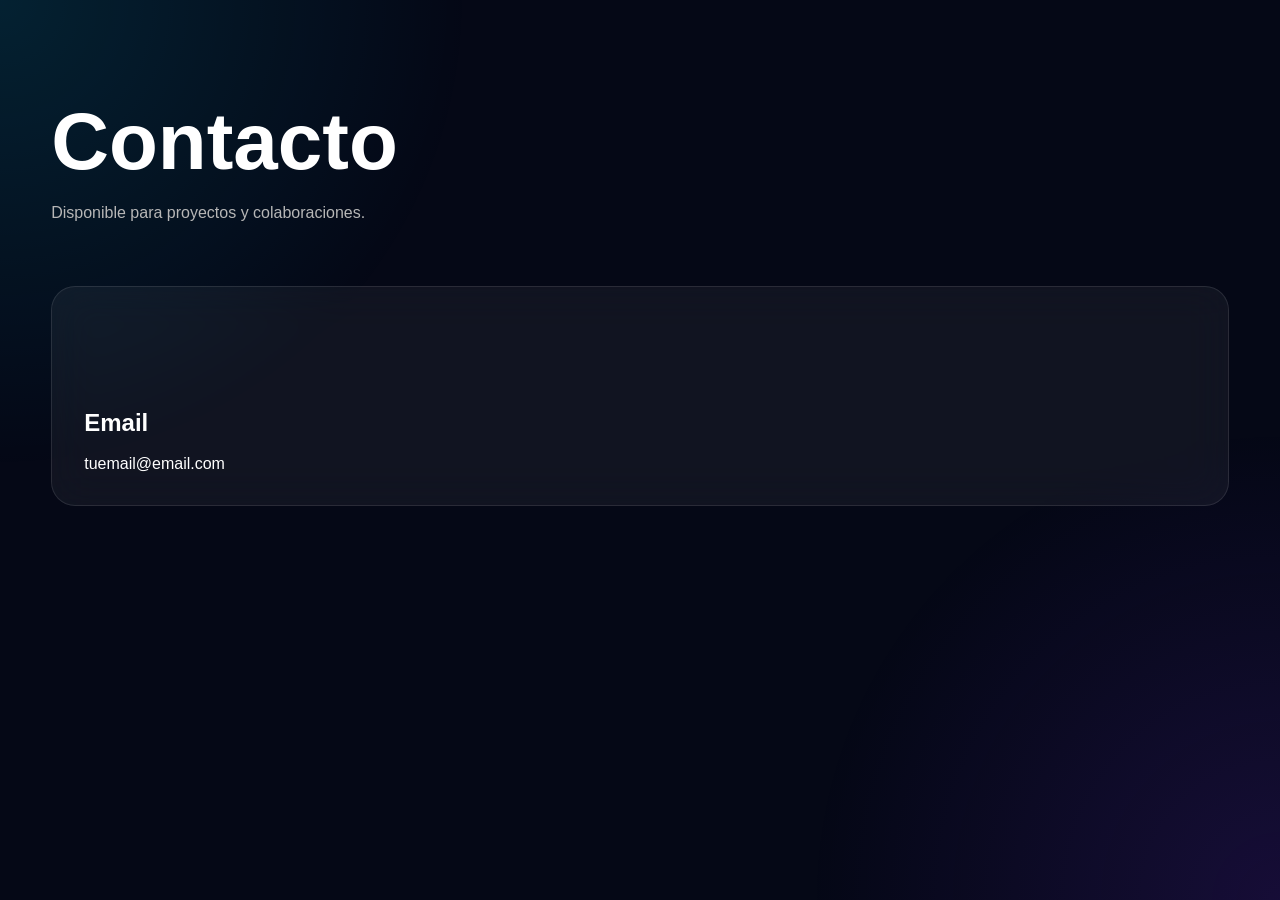
==== contacto.html @ ed44b933 "Add files via upload" ====
<!DOCTYPE html>
<html lang="es">

<head>

  <meta charset="UTF-8">

  <meta
    name="viewport"
    content="width=device-width, initial-scale=1.0"
  >

  <title>Contacto | Alberto Cari</title>

  <link rel="stylesheet" href="css/variables.css">
  <link rel="stylesheet" href="css/style.css">

</head>

<body>

  <div class="bg-gradient"></div>

  <main class="container">

    <section class="page-header">

      <h1>Contacto</h1>

      <p>
        Disponible para proyectos y colaboraciones.
      </p>

    </section>

    <div class="category-card">

      <div>

        <h2>Email</h2>

        <br>

        <p>
          tuemail@email.com
        </p>

      </div>

    </div>

  </main>

</body>
</html>
---- css/variables.css ----
:root {

  --bg-color: #050816;

  --primary-color: #00d9ff;

  --secondary-color: #7b2ff7;

  --text-color: #ffffff;

  --text-secondary: #b7b7b7;

  --glass-bg:
    rgba(255,255,255,0.05);

  --border-color:
    rgba(255,255,255,0.1);

  --shadow-glow:
    0 0 30px rgba(0,217,255,0.25);

  --transition:
    all 0.3s ease;

  --container-width: 1300px;

}
---- css/style.css ----
* {

  margin: 0;
  padding: 0;
  box-sizing: border-box;

}

html {

  scroll-behavior: smooth;

}

body {

  font-family: 'Inter', sans-serif;

  background: var(--bg-color);

  color: var(--text-color);

  overflow-x: hidden;

  min-height: 100vh;

}

.container {

  width: min(92%, var(--container-width));

  margin-inline: auto;

}

.bg-gradient {

  position: fixed;

  inset: 0;

  background:

    radial-gradient(
      circle at top left,
      rgba(0,217,255,0.12),
      transparent 30%
    ),

    radial-gradient(
      circle at bottom right,
      rgba(123,47,247,0.15),
      transparent 30%
    );

  z-index: -1;

}

.header {

  position: sticky;

  top: 0;

  z-index: 1000;

  backdrop-filter: blur(20px);

  background:
    rgba(5,8,22,0.7);

  border-bottom:
    1px solid var(--border-color);

}

.navbar {

  min-height: 80px;

  display: flex;

  align-items: center;

  justify-content: space-between;

  gap: 2rem;

}

.logo {

  color: white;

  text-decoration: none;

  font-size: 1.5rem;

  font-weight: 800;

}

.logo span {

  color: var(--primary-color);

}

.nav-links {

  display: flex;

  gap: 1.5rem;

  list-style: none;

}

.nav-links a {

  color: white;

  text-decoration: none;

  transition: var(--transition);

}

.nav-links a:hover {

  color: var(--primary-color);

}

.hero {

  min-height: 100vh;

  display: flex;

  align-items: center;

  justify-content: center;

  text-align: center;

}

.hero-content {

  max-width: 900px;

}

.hero-tag {

  color: var(--primary-color);

  margin-bottom: 1rem;

  letter-spacing: 2px;

}

.hero h1 {

  font-size:
    clamp(3rem, 8vw, 6rem);

  line-height: 1.1;

  margin-bottom: 2rem;

}

.hero-description {

  color: var(--text-secondary);

  font-size: 1.2rem;

  line-height: 1.8;

  margin-bottom: 2rem;

}

.hero-buttons {

  display: flex;

  justify-content: center;

  gap: 1rem;

}

.primary-btn {

  display: inline-flex;

  align-items: center;

  justify-content: center;

  padding: 1rem 2rem;

  border-radius: 14px;

  text-decoration: none;

  background:
    linear-gradient(
      90deg,
      var(--primary-color),
      var(--secondary-color)
    );

  color: white;

  transition: var(--transition);

}

.primary-btn:hover {

  transform:
    translateY(-4px);

  box-shadow: var(--shadow-glow);

}

.categories {

  display: grid;

  grid-template-columns:
    repeat(auto-fit, minmax(250px,1fr));

  gap: 2rem;

  padding-bottom: 8rem;

}

.category-card {

  position: relative;

  overflow: hidden;

  min-height: 220px;

  border-radius: 24px;

  background: var(--glass-bg);

  border:
    1px solid var(--border-color);

  backdrop-filter: blur(20px);

  display: flex;

  align-items: end;

  padding: 2rem;

  text-decoration: none;

  transition: var(--transition);

}

.category-card:hover {

  transform:
    translateY(-8px);

  box-shadow: var(--shadow-glow);

}

.category-card h3 {

  color: white;

  font-size: 2rem;

}

.page-header {

  padding:
    6rem 0 4rem;

}

.page-header h1 {

  font-size:
    clamp(3rem, 7vw, 5rem);

  margin-bottom: 1rem;

}

.page-header p {

  color: var(--text-secondary);

}

.detail-page {

  padding:
    6rem 0;

}

.detail-page h1 {

  margin:
    2rem 0 1rem;

}

.detail-page p {

  color: var(--text-secondary);

  line-height: 1.8;

}

.lang-btn {

  background: transparent;

  border:
    1px solid rgba(255,255,255,0.1);

  color: white;

  padding:
    0.7rem 1rem;

  border-radius: 12px;

  cursor: pointer;

  transition: 0.3s;

}

.lang-btn:hover {

  border-color:
    var(--primary-color);

  color:
    var(--primary-color);

}
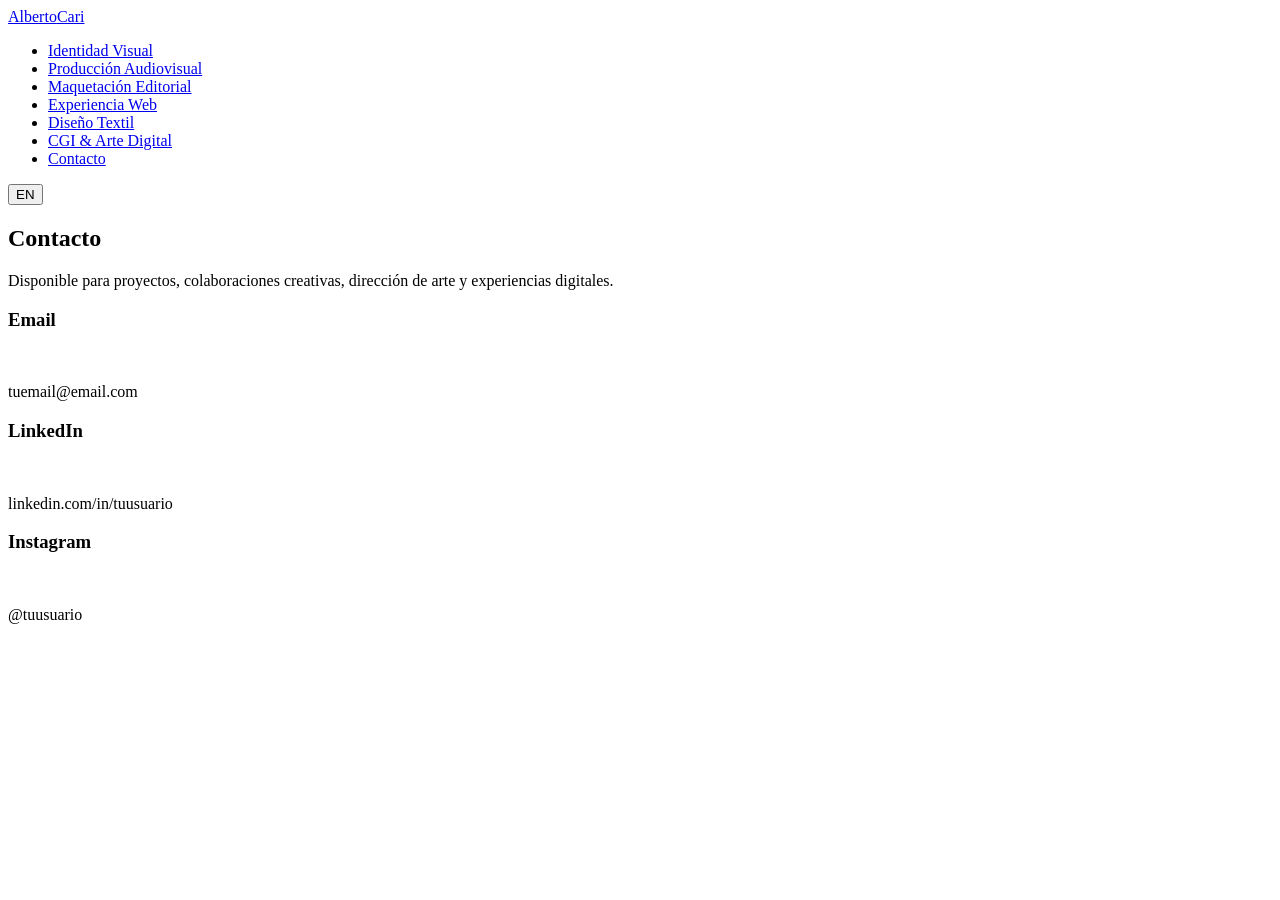
==== commit f3fe522e: "Add files via upload" ====
--- a/contacto.html
+++ b/contacto.html
@@ -2,6 +2,8 @@
 <html lang="es">
 
 <head>
+
+  <base href="/ALBERTO-CARI---PORTAFOLIO-2026/">
 
   <meta charset="UTF-8">
 
@@ -10,46 +12,309 @@
     content="width=device-width, initial-scale=1.0"
   >
 
-  <title>Contacto | Alberto Cari</title>
-
-  <link rel="stylesheet" href="css/variables.css">
-  <link rel="stylesheet" href="css/style.css">
+  <title>
+    Contacto | Alberto Cari
+  </title>
+
+  <!-- CSS -->
+
+  <link
+    rel="stylesheet"
+    href="css/variables.css"
+  >
+
+  <link
+    rel="stylesheet"
+    href="css/style.css"
+  >
+
+  <link
+    rel="stylesheet"
+    href="css/gallery.css"
+  >
+
+  <link
+    rel="stylesheet"
+    href="css/animations.css"
+  >
+
+  <link
+    rel="stylesheet"
+    href="css/responsive.css"
+  >
+
+  <!-- GOOGLE FONT -->
+
+  <link
+    href="https://fonts.googleapis.com/css2?family=Inter:wght@300;400;500;700;800&display=swap"
+    rel="stylesheet"
+  >
 
 </head>
 
 <body>
 
+  <!-- BACKGROUND -->
+
   <div class="bg-gradient"></div>
 
+  <!-- HEADER -->
+
+  <header class="header">
+
+    <nav class="navbar container">
+
+      <!-- LOGO -->
+
+      <a
+        href="index.html"
+        class="logo"
+      >
+        Alberto<span>Cari</span>
+      </a>
+
+      <!-- NAVIGATION -->
+
+      <ul class="nav-links">
+
+        <li>
+
+          <a
+            href="image.html"
+            class="nav-item"
+            data-i18n="navImage"
+          >
+
+            <span class="nav-line"></span>
+
+            <span class="nav-text">
+              Identidad Visual
+            </span>
+
+          </a>
+
+        </li>
+
+        <li>
+
+          <a
+            href="video.html"
+            class="nav-item"
+            data-i18n="navVideo"
+          >
+
+            <span class="nav-line"></span>
+
+            <span class="nav-text">
+              Producción Audiovisual
+            </span>
+
+          </a>
+
+        </li>
+
+        <li>
+
+          <a
+            href="editorial.html"
+            class="nav-item"
+            data-i18n="navEditorial"
+          >
+
+            <span class="nav-line"></span>
+
+            <span class="nav-text">
+              Maquetación Editorial
+            </span>
+
+          </a>
+
+        </li>
+
+        <li>
+
+          <a
+            href="web.html"
+            class="nav-item"
+            data-i18n="navWeb"
+          >
+
+            <span class="nav-line"></span>
+
+            <span class="nav-text">
+              Experiencia Web
+            </span>
+
+          </a>
+
+        </li>
+
+        <li>
+
+          <a
+            href="textil.html"
+            class="nav-item"
+            data-i18n="navTextil"
+          >
+
+            <span class="nav-line"></span>
+
+            <span class="nav-text">
+              Diseño Textil
+            </span>
+
+          </a>
+
+        </li>
+
+        <li>
+
+          <a
+            href="creatividad.html"
+            class="nav-item"
+            data-i18n="navCreatividad"
+          >
+
+            <span class="nav-line"></span>
+
+            <span class="nav-text">
+              CGI & Arte Digital
+            </span>
+
+          </a>
+
+        </li>
+
+        <li>
+
+          <a
+            href="contacto.html"
+            class="nav-item"
+            data-i18n="navContacto"
+          >
+
+            <span class="nav-line"></span>
+
+            <span class="nav-text">
+              Contacto
+            </span>
+
+          </a>
+
+        </li>
+
+      </ul>
+
+      <!-- LANGUAGE -->
+
+      <button
+        id="lang-toggle"
+        class="lang-btn"
+      >
+        EN
+      </button>
+
+    </nav>
+
+  </header>
+
+  <!-- MAIN -->
+
   <main class="container">
 
+    <!-- PAGE HEADER -->
+
     <section class="page-header">
 
-      <h1>Contacto</h1>
-
-      <p>
-        Disponible para proyectos y colaboraciones.
+      <h1 data-i18n="navContacto">
+
+        Contacto
+
+      </h1>
+
+      <p data-i18n="contactDescription">
+
+        Disponible para proyectos,
+        colaboraciones creativas,
+        dirección de arte y experiencias digitales.
+
       </p>
 
     </section>
 
-    <div class="category-card">
-
-      <div>
-
-        <h2>Email</h2>
-
-        <br>
-
-        <p>
-          tuemail@email.com
-        </p>
+    <!-- CONTACT GRID -->
+
+    <section class="categories">
+
+      <!-- EMAIL -->
+
+      <div class="category-card">
+
+        <div>
+
+          <h3>Email</h3>
+
+          <br>
+
+          <p>
+
+            tuemail@email.com
+
+          </p>
+
+        </div>
 
       </div>
 
-    </div>
+      <!-- LINKEDIN -->
+
+      <div class="category-card">
+
+        <div>
+
+          <h3>LinkedIn</h3>
+
+          <br>
+
+          <p>
+
+            linkedin.com/in/tuusuario
+
+          </p>
+
+        </div>
+
+      </div>
+
+      <!-- INSTAGRAM -->
+
+      <div class="category-card">
+
+        <div>
+
+          <h3>Instagram</h3>
+
+          <br>
+
+          <p>
+
+            @tuusuario
+
+          </p>
+
+        </div>
+
+      </div>
+
+    </section>
 
   </main>
+
+  <!-- SCRIPTS -->
+
+  <script src="js/translations.js"></script>
+
+  <script src="js/main.js"></script>
 
 </body>
 </html>
--- a/css/style.css
+++ b/css/style.css
@@ -1,3 +1,7 @@
+/* =========================
+   RESET
+========================= */
+
 * {
 
   margin: 0;
@@ -12,51 +16,102 @@
 
 }
 
+/* =========================
+   BODY
+========================= */
+
 body {
 
   font-family: 'Inter', sans-serif;
 
-  background: var(--bg-color);
-
-  color: var(--text-color);
+  background:
+    linear-gradient(
+      180deg,
+      #f4f8ff,
+      #e9f2ff
+    );
+
+  color: #081120;
 
   overflow-x: hidden;
 
   min-height: 100vh;
 
-}
+  position: relative;
+
+}
+
+/* =========================
+   CONTAINER
+========================= */
 
 .container {
 
-  width: min(92%, var(--container-width));
+  width: min(92%, 1440px);
 
   margin-inline: auto;
 
 }
 
+/* =========================
+   BACKGROUND SYSTEM
+========================= */
+
 .bg-gradient {
 
   position: fixed;
 
   inset: 0;
+
+  z-index: -5;
+
+  overflow: hidden;
 
   background:
 
     radial-gradient(
       circle at top left,
-      rgba(0,217,255,0.12),
+      rgba(143,220,255,0.25),
+      transparent 25%
+    ),
+
+    radial-gradient(
+      circle at bottom right,
+      rgba(122,140,255,0.18),
       transparent 30%
     ),
 
-    radial-gradient(
-      circle at bottom right,
-      rgba(123,47,247,0.15),
-      transparent 30%
+    linear-gradient(
+      180deg,
+      #f4f8ff,
+      #eef5ff
     );
 
-  z-index: -1;
-
-}
+}
+
+/* =========================
+   CANVAS
+========================= */
+
+#bg-canvas {
+
+  position: fixed;
+
+  inset: 0;
+
+  width: 100%;
+
+  height: 100%;
+
+  z-index: -4;
+
+  pointer-events: none;
+
+}
+
+/* =========================
+   HEADER
+========================= */
 
 .header {
 
@@ -66,161 +121,418 @@
 
   z-index: 1000;
 
+  backdrop-filter: blur(24px);
+
+  background:
+    rgba(255,255,255,0.28);
+
+  border-bottom:
+    1px solid rgba(255,255,255,0.25);
+
+}
+
+/* =========================
+   NAVBAR
+========================= */
+
+.navbar {
+
+  min-height: 100px;
+
+  display: flex;
+
+  align-items: center;
+
+  justify-content: space-between;
+
+  gap: 2rem;
+
+}
+
+/* =========================
+   LOGO
+========================= */
+
+.logo {
+
+  color: #081120;
+
+  text-decoration: none;
+
+  font-size: 1.7rem;
+
+  font-weight: 800;
+
+  letter-spacing: -1px;
+
+}
+
+.logo span {
+
+  color: #57b8ff;
+
+}
+
+/* =========================
+   FUTURISTIC NAV
+========================= */
+
+.nav-links {
+
+  display: flex;
+
+  align-items: center;
+
+  gap: 1rem;
+
+  list-style: none;
+
+}
+
+/* =========================
+   NAV ITEM
+========================= */
+
+.nav-item {
+
+  position: relative;
+
+  display: flex;
+
+  align-items: center;
+
+  justify-content: center;
+
+  width: 48px;
+
+  height: 48px;
+
+  border-radius: 18px;
+
+  overflow: hidden;
+
+  text-decoration: none;
+
+  transition:
+    width 0.45s ease,
+    background 0.45s ease,
+    box-shadow 0.45s ease,
+    border 0.45s ease,
+    transform 0.45s ease;
+
+  background:
+    rgba(255,255,255,0.08);
+
+  border:
+    1px solid rgba(255,255,255,0.18);
+
   backdrop-filter: blur(20px);
 
-  background:
-    rgba(5,8,22,0.7);
-
-  border-bottom:
-    1px solid var(--border-color);
-
-}
-
-.navbar {
-
-  min-height: 80px;
-
-  display: flex;
-
-  align-items: center;
-
-  justify-content: space-between;
-
-  gap: 2rem;
-
-}
-
-.logo {
-
-  color: white;
-
-  text-decoration: none;
-
-  font-size: 1.5rem;
-
-  font-weight: 800;
-
-}
-
-.logo span {
-
-  color: var(--primary-color);
-
-}
-
-.nav-links {
-
-  display: flex;
-
-  gap: 1.5rem;
-
-  list-style: none;
-
-}
-
-.nav-links a {
-
-  color: white;
-
-  text-decoration: none;
-
-  transition: var(--transition);
-
-}
-
-.nav-links a:hover {
-
-  color: var(--primary-color);
-
-}
-
-.hero {
-
-  min-height: 100vh;
-
-  display: flex;
-
-  align-items: center;
-
-  justify-content: center;
-
-  text-align: center;
-
-}
-
-.hero-content {
-
-  max-width: 900px;
-
-}
-
-.hero-tag {
-
-  color: var(--primary-color);
-
-  margin-bottom: 1rem;
-
-  letter-spacing: 2px;
-
-}
-
-.hero h1 {
-
-  font-size:
-    clamp(3rem, 8vw, 6rem);
-
-  line-height: 1.1;
-
-  margin-bottom: 2rem;
-
-}
-
-.hero-description {
-
-  color: var(--text-secondary);
-
-  font-size: 1.2rem;
-
-  line-height: 1.8;
-
-  margin-bottom: 2rem;
-
-}
-
-.hero-buttons {
-
-  display: flex;
-
-  justify-content: center;
-
-  gap: 1rem;
-
-}
-
-.primary-btn {
-
-  display: inline-flex;
-
-  align-items: center;
-
-  justify-content: center;
-
-  padding: 1rem 2rem;
-
-  border-radius: 14px;
-
-  text-decoration: none;
+}
+
+/* =========================
+   NAV LINE
+========================= */
+
+.nav-line {
+
+  position: absolute;
+
+  width: 18px;
+
+  height: 2px;
 
   background:
     linear-gradient(
       90deg,
-      var(--primary-color),
-      var(--secondary-color)
+      #8fdcff,
+      #7a8cff
     );
 
+  border-radius: 20px;
+
+  transition:
+    opacity 0.4s ease;
+
+}
+
+/* =========================
+   NAV TEXT
+========================= */
+
+.nav-text {
+
+  position: relative;
+
+  opacity: 0;
+
+  white-space: nowrap;
+
+  font-size: 0.92rem;
+
+  color: #081120;
+
+  font-weight: 500;
+
+  transform:
+    translateX(12px);
+
+  transition:
+    opacity 0.35s ease,
+    transform 0.35s ease;
+
+}
+
+/* =========================
+   NAV HOVER
+========================= */
+
+.nav-item:hover {
+
+  width: 230px;
+
+  background:
+    rgba(255,255,255,0.42);
+
+  border:
+    1px solid rgba(120,180,255,0.35);
+
+  box-shadow:
+    0 10px 40px rgba(120,180,255,0.18);
+
+  transform:
+    translateY(-2px);
+
+}
+
+/* =========================
+   HIDE LINE
+========================= */
+
+.nav-item:hover .nav-line {
+
+  opacity: 0;
+
+}
+
+/* =========================
+   SHOW TEXT
+========================= */
+
+.nav-item:hover .nav-text {
+
+  opacity: 1;
+
+  transform:
+    translateX(0);
+
+}
+
+/* =========================
+   NAV GLOW
+========================= */
+
+.nav-item::before {
+
+  content: "";
+
+  position: absolute;
+
+  inset: 0;
+
+  background:
+    linear-gradient(
+      135deg,
+      rgba(120,220,255,0.12),
+      rgba(122,140,255,0.08)
+    );
+
+  opacity: 0;
+
+  transition: 0.4s ease;
+
+}
+
+.nav-item:hover::before {
+
+  opacity: 1;
+
+}
+
+/* =========================
+   LANGUAGE BUTTON
+========================= */
+
+.lang-btn {
+
+  background:
+    rgba(255,255,255,0.4);
+
+  border:
+    1px solid rgba(255,255,255,0.4);
+
+  color: #081120;
+
+  padding:
+    0.8rem 1.2rem;
+
+  border-radius: 14px;
+
+  cursor: pointer;
+
+  transition: 0.3s;
+
+  backdrop-filter: blur(12px);
+
+}
+
+.lang-btn:hover {
+
+  border-color: #3e8bff;
+
+  color: #3e8bff;
+
+  transform:
+    translateY(-2px);
+
+}
+
+/* =========================
+   HERO
+========================= */
+
+.hero {
+
+  min-height: 100vh;
+
+  display: flex;
+
+  align-items: center;
+
+  justify-content: center;
+
+  text-align: center;
+
+  padding:
+    6rem 0;
+
+}
+
+/* =========================
+   HERO CONTENT
+========================= */
+
+.hero-content {
+
+  max-width: 1200px;
+
+}
+
+/* =========================
+   HERO TAG
+========================= */
+
+.hero-tag {
+
+  color: #57b8ff;
+
+  margin-bottom: 1rem;
+
+  letter-spacing: 3px;
+
+  text-transform: uppercase;
+
+  font-size: 0.95rem;
+
+}
+
+/* =========================
+   HERO TITLE
+========================= */
+
+.hero h1 {
+
+  font-size:
+    clamp(4rem, 9vw, 7rem);
+
+  line-height: 0.95;
+
+  letter-spacing: -4px;
+
+  color: #081120;
+
+  margin-bottom: 2rem;
+
+}
+
+/* =========================
+   HERO DESCRIPTION
+========================= */
+
+.hero-description {
+
+  color: #44506a;
+
+  font-size: 1.15rem;
+
+  line-height: 1.9;
+
+  max-width: 900px;
+
+  margin-inline: auto;
+
+  margin-bottom: 2.5rem;
+
+}
+
+/* =========================
+   HERO BUTTONS
+========================= */
+
+.hero-buttons {
+
+  display: flex;
+
+  justify-content: center;
+
+  gap: 1rem;
+
+}
+
+/* =========================
+   PRIMARY BUTTON
+========================= */
+
+.primary-btn {
+
+  display: inline-flex;
+
+  align-items: center;
+
+  justify-content: center;
+
+  padding:
+    1rem 2rem;
+
+  border-radius: 18px;
+
+  text-decoration: none;
+
+  background:
+    linear-gradient(
+      135deg,
+      #57b8ff,
+      #7a8cff
+    );
+
   color: white;
 
-  transition: var(--transition);
+  font-weight: 600;
+
+  transition: 0.4s;
+
+  box-shadow:
+    0 10px 30px rgba(87,184,255,0.3);
 
 }
 
@@ -229,22 +541,33 @@
   transform:
     translateY(-4px);
 
-  box-shadow: var(--shadow-glow);
-
-}
+  box-shadow:
+    0 20px 50px rgba(87,184,255,0.4);
+
+}
+
+/* =========================
+   CATEGORIES
+========================= */
 
 .categories {
 
   display: grid;
 
   grid-template-columns:
-    repeat(auto-fit, minmax(250px,1fr));
+    repeat(auto-fit, minmax(320px, 1fr));
 
   gap: 2rem;
 
   padding-bottom: 8rem;
 
-}
+  align-items: stretch;
+
+}
+
+/* =========================
+   CATEGORY CARD
+========================= */
 
 .category-card {
 
@@ -252,16 +575,17 @@
 
   overflow: hidden;
 
-  min-height: 220px;
-
-  border-radius: 24px;
-
-  background: var(--glass-bg);
+  min-height: 360px;
+
+  border-radius: 32px;
+
+  background:
+    rgba(255,255,255,0.18);
 
   border:
-    1px solid var(--border-color);
-
-  backdrop-filter: blur(20px);
+    1px solid rgba(255,255,255,0.4);
+
+  backdrop-filter: blur(25px);
 
   display: flex;
 
@@ -271,18 +595,59 @@
 
   text-decoration: none;
 
-  transition: var(--transition);
-
-}
+  transition:
+    transform 0.5s ease,
+    box-shadow 0.5s ease;
+
+  background-size: cover;
+
+  background-position: center;
+
+  isolation: isolate;
+
+}
+
+/* =========================
+   CATEGORY OVERLAY
+========================= */
+
+.category-card::before {
+
+  content: "";
+
+  position: absolute;
+
+  inset: 0;
+
+  background:
+    linear-gradient(
+      180deg,
+      transparent,
+      rgba(0,0,0,0.55)
+    );
+
+  z-index: 1;
+
+}
+
+/* =========================
+   CATEGORY HOVER
+========================= */
 
 .category-card:hover {
 
   transform:
-    translateY(-8px);
-
-  box-shadow: var(--shadow-glow);
-
-}
+    translateY(-10px)
+    scale(1.02);
+
+  box-shadow:
+    0 20px 60px rgba(0,0,0,0.12);
+
+}
+
+/* =========================
+   CATEGORY TITLE
+========================= */
 
 .category-card h3 {
 
@@ -290,14 +655,28 @@
 
   font-size: 2rem;
 
-}
+  font-weight: 700;
+
+  z-index: 3;
+
+  position: relative;
+
+}
+
+/* =========================
+   PAGE HEADER
+========================= */
 
 .page-header {
 
   padding:
-    6rem 0 4rem;
-
-}
+    8rem 0 4rem;
+
+}
+
+/* =========================
+   PAGE HEADER TITLE
+========================= */
 
 .page-header h1 {
 
@@ -306,13 +685,25 @@
 
   margin-bottom: 1rem;
 
-}
+  color: #081120;
+
+}
+
+/* =========================
+   PAGE HEADER TEXT
+========================= */
 
 .page-header p {
 
-  color: var(--text-secondary);
-
-}
+  color: #44506a;
+
+  line-height: 1.8;
+
+}
+
+/* =========================
+   DETAIL PAGE
+========================= */
 
 .detail-page {
 
@@ -321,47 +712,126 @@
 
 }
 
+/* =========================
+   DETAIL TITLE
+========================= */
+
 .detail-page h1 {
 
   margin:
     2rem 0 1rem;
 
-}
+  color: #081120;
+
+}
+
+/* =========================
+   DETAIL TEXT
+========================= */
 
 .detail-page p {
 
-  color: var(--text-secondary);
-
-  line-height: 1.8;
-
-}
-
-.lang-btn {
-
-  background: transparent;
-
-  border:
-    1px solid rgba(255,255,255,0.1);
-
-  color: white;
-
-  padding:
-    0.7rem 1rem;
-
-  border-radius: 12px;
-
-  cursor: pointer;
-
-  transition: 0.3s;
-
-}
-
-.lang-btn:hover {
-
-  border-color:
-    var(--primary-color);
-
-  color:
-    var(--primary-color);
+  color: #44506a;
+
+  line-height: 1.9;
+
+}
+
+/* =========================
+   EMPTY GALLERY
+========================= */
+
+.empty-gallery {
+
+  padding: 6rem 0;
+
+  text-align: center;
+
+  color: #44506a;
+
+}
+
+/* =========================
+   SCROLLBAR
+========================= */
+
+::-webkit-scrollbar {
+
+  width: 10px;
+
+}
+
+::-webkit-scrollbar-track {
+
+  background: #edf3ff;
+
+}
+
+::-webkit-scrollbar-thumb {
+
+  background:
+    linear-gradient(
+      180deg,
+      #57b8ff,
+      #7a8cff
+    );
+
+  border-radius: 20px;
+
+}
+
+/* =========================
+   MOBILE
+========================= */
+
+@media (max-width: 1200px) {
+
+  .navbar {
+
+    flex-direction: column;
+
+    gap: 1.5rem;
+
+    padding:
+      1.5rem 0;
+
+  }
+
+  .nav-links {
+
+    flex-wrap: wrap;
+
+    justify-content: center;
+
+  }
+
+}
+
+@media (max-width: 768px) {
+
+  .hero h1 {
+
+    font-size:
+      clamp(3rem, 12vw, 5rem);
+
+  }
+
+  .hero-description {
+
+    font-size: 1rem;
+
+  }
+
+  .category-card {
+
+    min-height: 300px;
+
+  }
+
+  .category-card h3 {
+
+    font-size: 1.6rem;
+
+  }
 
 }
--- a/css/gallery.css
+++ b/css/gallery.css
@@ -0,0 +1,81 @@
+.gallery-grid {
+
+  columns: 3 320px;
+
+  column-gap: 1rem;
+
+}
+
+.gallery-item {
+
+  position: relative;
+
+  overflow: hidden;
+
+  border-radius: 20px;
+
+  margin-bottom: 1rem;
+
+  break-inside: avoid;
+
+  cursor: pointer;
+
+  background: rgba(255,255,255,0.05);
+
+  border: 1px solid rgba(255,255,255,0.1);
+
+  transition: 0.4s;
+
+}
+
+.gallery-item:hover {
+
+  transform:
+    translateY(-5px)
+    scale(1.01);
+
+}
+
+.gallery-item img {
+
+  width: 100%;
+
+  display: block;
+
+}
+
+.gallery-overlay {
+
+  position: absolute;
+
+  inset: 0;
+
+  display: flex;
+
+  align-items: end;
+
+  padding: 1.5rem;
+
+  background:
+    linear-gradient(
+      transparent,
+      rgba(0,0,0,0.8)
+    );
+
+  opacity: 0;
+
+  transition: 0.4s;
+
+}
+
+.gallery-item:hover .gallery-overlay {
+
+  opacity: 1;
+
+}
+
+.gallery-overlay h3 {
+
+  color: white;
+
+}
--- a/css/animations.css
+++ b/css/animations.css
@@ -0,0 +1,160 @@
+/* =========================
+   FADE UP
+========================= */
+
+@keyframes fadeUp {
+
+  from {
+
+    opacity: 0;
+
+    transform:
+      translateY(40px);
+
+  }
+
+  to {
+
+    opacity: 1;
+
+    transform:
+      translateY(0);
+
+  }
+
+}
+
+/* =========================
+   FLOAT MOTION
+========================= */
+
+@keyframes floatMotion {
+
+  0% {
+
+    transform:
+      translateY(0px);
+
+  }
+
+  50% {
+
+    transform:
+      translateY(-12px);
+
+  }
+
+  100% {
+
+    transform:
+      translateY(0px);
+
+  }
+
+}
+
+/* =========================
+   GLOW PULSE
+========================= */
+
+@keyframes glowPulse {
+
+  0% {
+
+    opacity: 0.3;
+
+    transform:
+      scale(1);
+
+  }
+
+  50% {
+
+    opacity: 0.7;
+
+    transform:
+      scale(1.2);
+
+  }
+
+  100% {
+
+    opacity: 0.3;
+
+    transform:
+      scale(1);
+
+  }
+
+}
+
+/* =========================
+   CATEGORY CARDS
+========================= */
+
+.category-card {
+
+  animation:
+    fadeUp 1s ease forwards,
+    floatMotion 10s ease-in-out infinite;
+
+}
+
+/* =========================
+   GLOW ORBS
+========================= */
+
+.glow-orb {
+
+  position: fixed;
+
+  border-radius: 50%;
+
+  filter: blur(120px);
+
+  pointer-events: none;
+
+  z-index: -3;
+
+  animation:
+    glowPulse 12s infinite ease-in-out;
+
+}
+
+/* =========================
+   ORB 1
+========================= */
+
+.glow-orb-1 {
+
+  width: 500px;
+
+  height: 500px;
+
+  background:
+    rgba(120,220,255,0.25);
+
+  top: -150px;
+
+  left: -150px;
+
+}
+
+/* =========================
+   ORB 2
+========================= */
+
+.glow-orb-2 {
+
+  width: 600px;
+
+  height: 600px;
+
+  background:
+    rgba(122,140,255,0.18);
+
+  bottom: -200px;
+
+  right: -200px;
+
+}
--- a/css/responsive.css
+++ b/css/responsive.css
@@ -0,0 +1,33 @@
+@media (max-width: 900px) {
+
+  .nav-links {
+
+    flex-wrap: wrap;
+
+    justify-content: center;
+
+  }
+
+  .hero h1 {
+
+    font-size: 3rem;
+
+  }
+
+}
+
+@media (max-width: 600px) {
+
+  .gallery-grid {
+
+    columns: 1;
+
+  }
+
+  .hero h1 {
+
+    font-size: 2.2rem;
+
+  }
+
+}
